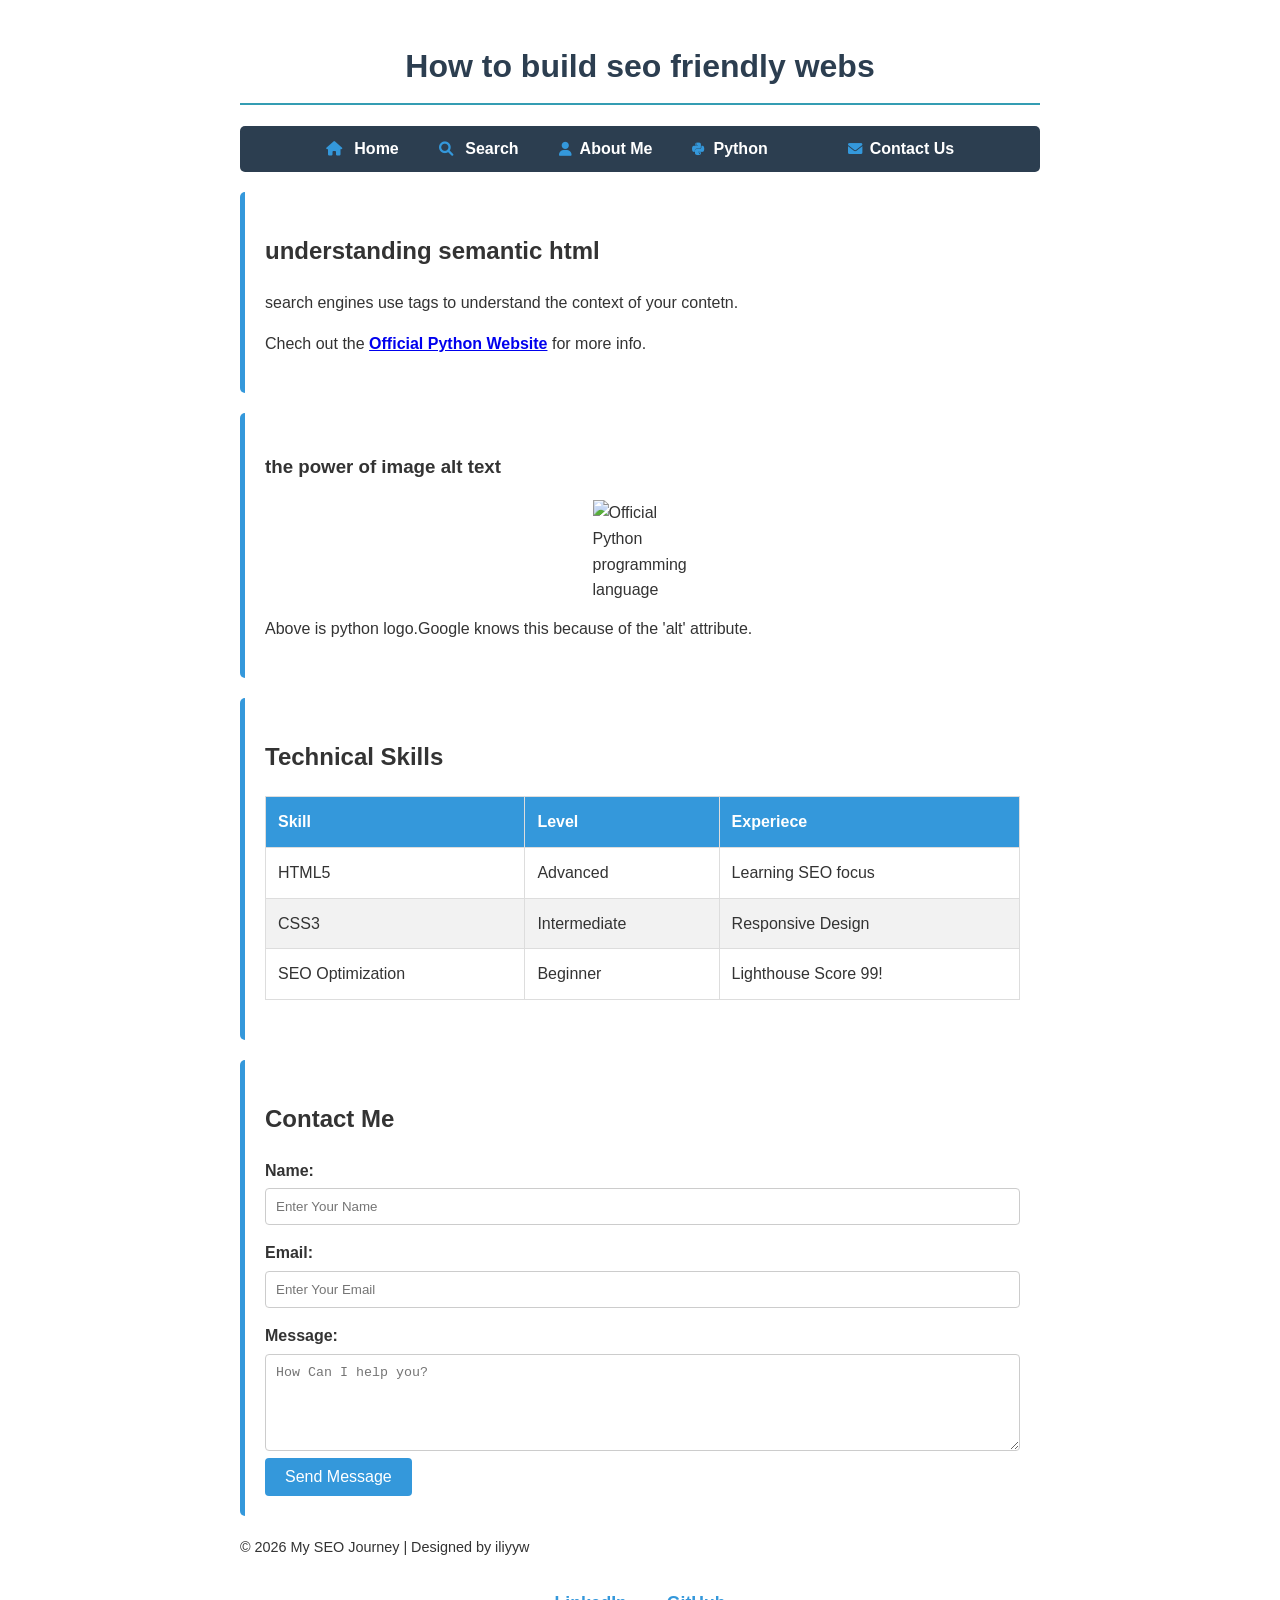
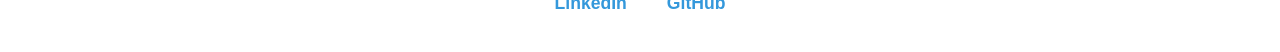
==== Index.html @ e2f65d90 "First commit" ====
<!DOCTYPE html>
<html lang="en">
<head>
    <meta charset="UTF-8">
    <meta name="Iliyyw's Professional SEO and Python Learning Project.Explore automation and web development.">
    <meta name="viewport"content="width=device-width,initial-scale=1.0">
    <title>Iliyyw | SEO Expert & Python Developer.</title>
    <meta name="description"content="Explore iliyyw's portfolio: A fusion of SEO expertise and Python automate.Learn how to optimize
    websites and automate technical tasks for better search rankings.">
<link rel="stylesheet" href="Style.css">
<link rel="stylesheet" href="https://cdnjs.cloudflare.com/ajax/libs/font-awesome/6.0.0/css/all.min.css">
<body>
    <header>
        <h1>How to build seo friendly webs</h1>
        <nav>
            <ul>
                <li><a href="Index.html"><i class="fas fa-home"></i> Home</a></li>
                <li><a href="search.html"><i class="fas fa-search"></i> Search</a></li>
                <li><a href="about.html"><i class="fas fa-user"></i>About Me</a></li>
                <li><a href="python.html"target="_blank"><i class="fab fa-python"></i>Python</a><li>
                <li><a href="contact.html"><i class="fas fa-envelope"></i>Contact Us</a></li>
            </ul>
        </nav>
    </header>

    <main>
        <section>
            <h2>understanding semantic html</h2>
            <p>search engines use tags to understand the context of your contetn.</p>
            <p>Chech out the <a href="https://www.python.org"target="_blank">Official Python Website</a> for more info.</p>
        </section>

        <article>
            <h3>the power of image alt text</h3>
            <img src="https://www.python.org/static/community_logos/python-logo-master-v3-TM.png" width="100" height="100"
            alt="Official Python programming language logo showing two snakes">
            <p>Above is python logo.Google knows this because of the 'alt' attribute.</p>
        </article>
        <section id="skills">
            <h2>Technical Skills</h2>
            <table>
                <thead>
                    <tr>
                        <th>Skill</th>
                        <th>Level</th>
                        <th>Experiece</th>
                    </tr>
                </thead>
                <tbody>
                    <tr>
                        <td>HTML5</td>
                        <td>Advanced</td>
                        <td>Learning SEO focus</td>
                    </tr>
                    <tr>
                        <td>CSS3</td>
                        <td>Intermediate</td>
                        <td>Responsive Design</td>
                    </tr>
                    <tr>
                        <td>SEO Optimization</td>
                        <td>Beginner</td>
                        <td>Lighthouse Score 99!</td>
                    </tr>
                </tbody>
            </table>
        </section>
    </main>


    <section id="contact">
        <h2>Contact Me</h2>
        <form>
            <div class="form-group">
                <label for="name">Name:</label>
                <input type="text" id="name" name="name" placeholder="Enter Your Name" required>
            </div>

            <div class="form-group">
                <label for="email">Email:</label>
                <input type="email" id="email" name="email" placeholder="Enter Your Email" required>
            </div>

            <div class="form-group">
                <label for="message">Message:</label>
                <textarea name="message" id="message" rows="5" placeholder="How Can I help you?"></textarea>
            </div>

            <button type="submit" class="btn-submit">Send Message</button>
        </form>
    </section>

    <footer>
        <div class="fooster-content">
            <p>&copy; 2026 My SEO Journey | Designed by iliyyw</p>
            <div class="social-links">
                <a href="#">LinkedIn</a>
                <a href="#">GitHub</a>
            </div>
        </div>
    </footer>
</body>
</html>
---- Style.css ----
body {
    font-family: Arial, Helvetica, sans-serif;
    line-height: 1.6;
    color: #333;
    max-width: 800px;
    margin: 0 auto;
    padding: 20px;
}
h1 {
    color: #2c3e50;
    text-align: center;
    border-bottom: 2px solid #349db3;
    padding-bottom: 10px;
}
section,article {
    background: #ffffff;
    margin: 20px 0;
    padding: 20px;
    border-left: 5px solid #3498db;
    border-radius: 5px;
    box-shadow: 0 4px 8px rgba(0,0,0,0,.1);
}
img {
    max-width: 100%;
    height: auto;
    display: block;
    margin: 0 auto;
}
a {
    color: #0000EE;
    text-decoration: underline ;
    font-weight: bold;
}
a:hover {
    color: #ff4500;
}
nav ul {
    list-style-type: none;
    padding: 0;
    margin: 20px 0;
    background-color: #2c3e50;
    display: flex;
    justify-content: center;
    border-radius: 5px;
}
nav li {
    padding: 10px 20px;
}
nav a {
    color: white !important;
    text-decoration: none;
    font-weight: bold;
}
nav li:hover {
    background-color: #3498db;
    transition: 0.3s;
    cursor: pointer;
}
fooster {
    background-color: #2c3e50;
    color: white;
    text-align: center;
    padding: 30px 0;
    margin-top: 50px;
}
.fooster-content {
    margin-bottom: 15px;
    font-size: 0.9rem;
}
.social-links a {
    color: #3498db !important;
    margin: 0 10px;
    text-decoration: none;
    font-size: 1.1rem;
}
.social-links a:hover {
    color: #ffffff !important;
    text-decoration: underline;
}
@media (max-width: 600px) {
    nav ul {
        flex-direction: column;
        align-items: center;
    }
    nav li {
        padding: 5px 0;
    }
    body {
        padding: 10px;
    }
    h1 {
        font-size: 1.5rem;
    }
}
.form-group {
    margin-top: 15px;
}
label {
    display: block;
    margin-bottom: 5px;
    font-weight: bold;
}
input, textarea {
    width: 100%;
    padding: 10px;
    border: 1px solid #ccc;
    border-radius: 4px;
    box-sizing: border-box;
}
.btn-submit {
    background-color: #3498db;
    color: white;
    padding: 10px 20px;
    border:  none;
    border-radius: 4px;
    cursor: pointer;
    font-size: 1rem;
}
.btn-submit:hover {
    background-color: #2980b9;
}
table {
    width: 100%;
    border-collapse: collapse;
    margin: 20px 0;
    background-color: white;
}
table th, table td {
    border: 1px solid #ddd;
    padding: 12px;
    text-align: left;
}
table th {
    background-color: #3498db;
    color: white;
}
table tr:nth-child(even) {
    background-color: #f2f2f2;
}
.btn-submit {
    transition: all 0.3s ease;
}
.btn-submit:hover {
    transform: translate(-3px);
    box-shadow: 0 5px 15px rgba(52,152,219,0.4);
}
table tr {
    transition : background-color 0.2s;
}
table tr:hover {
    background-color: #e1f5fe !important;
    cursor: default;
}
nav ul li a i {
    margin-right: 8px;
    color: #3498db;
    font-size: 0.9rem;
}
nav ul li a:hover i {
    color: #ffffff;
}
.search-container {
    height: 70vh;
    display: flex;
    flex-direction: column;
    justify-content: center;
    align-items: center;
    text-align: center;
}
.search-box input {
    padding: 15px;
    border: 2px solid #3498db;
    border-radius: 25px 0 0 25px;
    outline: none;
    font-size: 1.1rem;
}
.search-box button {
    padding: 15px 25px;
    background: #3498db;
    border: none;
    color: white;
    border-radius: 0 25px 25px 0;
    cursor: pointer;
}
.about-container {
    padding: 50px 20px;
    max-width: 900px;
    margin: 0 auto;
}
.highlight {
    color: #3498db;
    border-bottom: 2px solid #3498db;
}
.stats {
    display: flex;
    gap: 20px;
    margin-top: 40px;
    justify-content: center;
}
.stat-box {
    background: #f4f7f6;
    padding: 20px;
    border-radius: 10px;
    text-align: center;
    flex: 1;
    border-top: 4px solid #3498db;
    transition: transform 0.3s ease;
}
.stat-box:hover {
    transform: scale(1.05);
}
.stat-box h3 {
    font-size: 2.5rem;
    color: #2c3e50;
    margin-top: 5px;
}
.python-container {
    padding: 40px;
    max-width: 800px;
    margin: 0 auto;
}
.python-header {
    text-align: center;
    margin-bottom: 50px;
    color: #2c3e50;
}
.python-header i {
    color: #3776ab;
    margin-bottom: 15px;
}
.code-wrapper {
    background-color: #282c34;
    color: #abb2bf;
    padding: 20px;
    border-radius: 8px;
    overflow-x: auto;
    box-shadow: inset 0 0 10px rgba(0,0,0,0.5);
    font-family: 'Courier New', Courier, monospace;
}
pre {
    margin: 0;
}
code {
    font-size: 1rem;
    line-height: 1.5;
}
.contact-container {
    text-align: center;
    padding: 60px 20px
}
.social-links {
    display: flex;
    justify-content: center;
    gap: 20px;
    margin-top: 30px;
    flex-wrap: wrap;
}
.social-card {
    background: #ffffff;
    border: 2px solid #3498db;
    padding: 20px 40px;
    border-radius: 15px;
    text-decoration: none;
    color: #2c3e50;
    transition: all 0.3s ease;
    display: flex;
    flex-direction: column;
    align-items: center;
}
.social-card i {
    font-size: 2rem;
    color: #3498db;
    margin-bottom: 10px;
}
.social-card:hover {
    background: #3498db;
    color: white;
    transform: translateY(-5px);
}
.social-card:hover i {
    color: white;
}
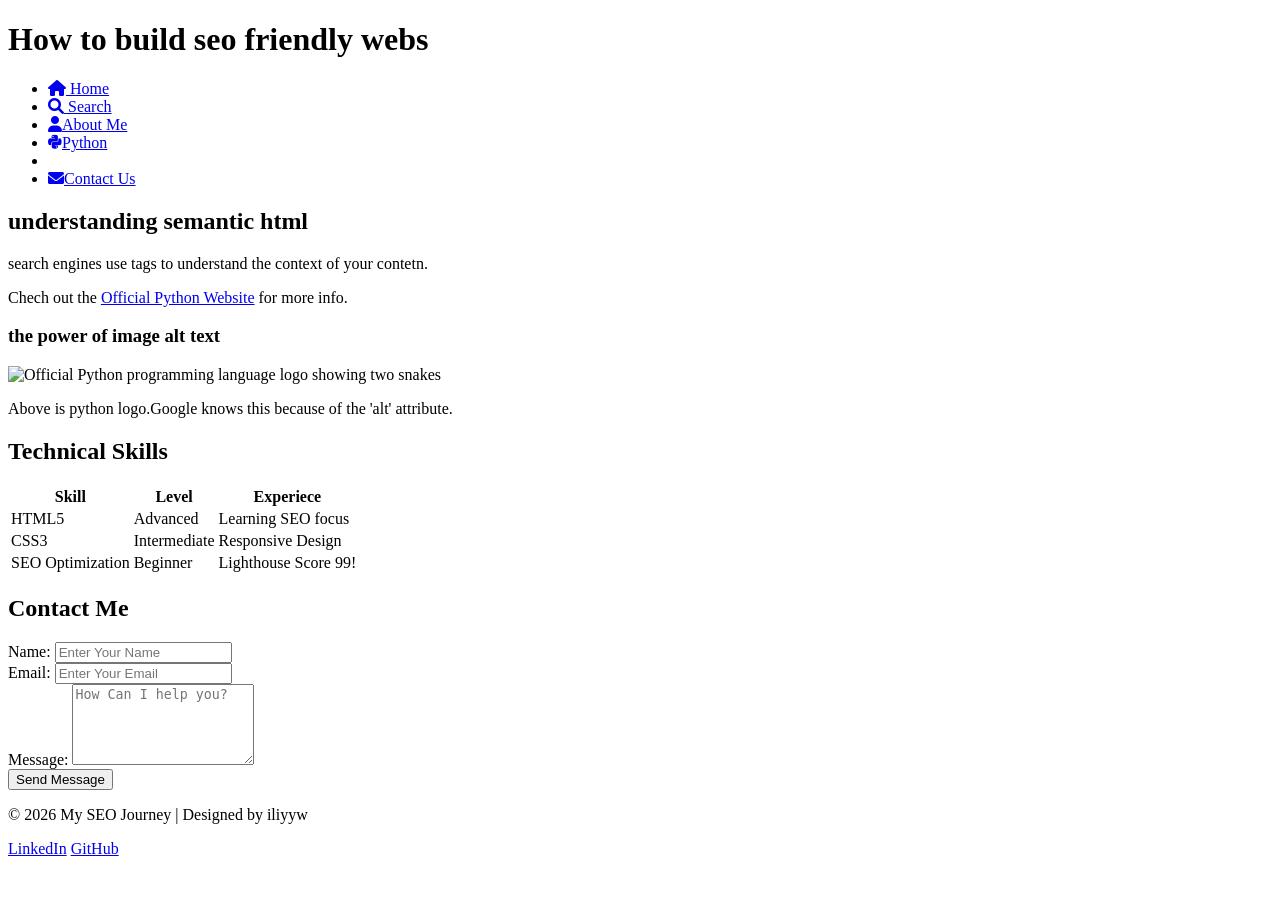
==== commit 2d28c705: "commit rename css file" ====
--- a/Index.html
+++ b/Index.html
@@ -7,7 +7,7 @@
     <title>Iliyyw | SEO Expert & Python Developer.</title>
     <meta name="description"content="Explore iliyyw's portfolio: A fusion of SEO expertise and Python automate.Learn how to optimize
     websites and automate technical tasks for better search rankings.">
-<link rel="stylesheet" href="Style.css">
+<link rel="stylesheet" href="style.css">
 <link rel="stylesheet" href="https://cdnjs.cloudflare.com/ajax/libs/font-awesome/6.0.0/css/all.min.css">
 <body>
     <header>
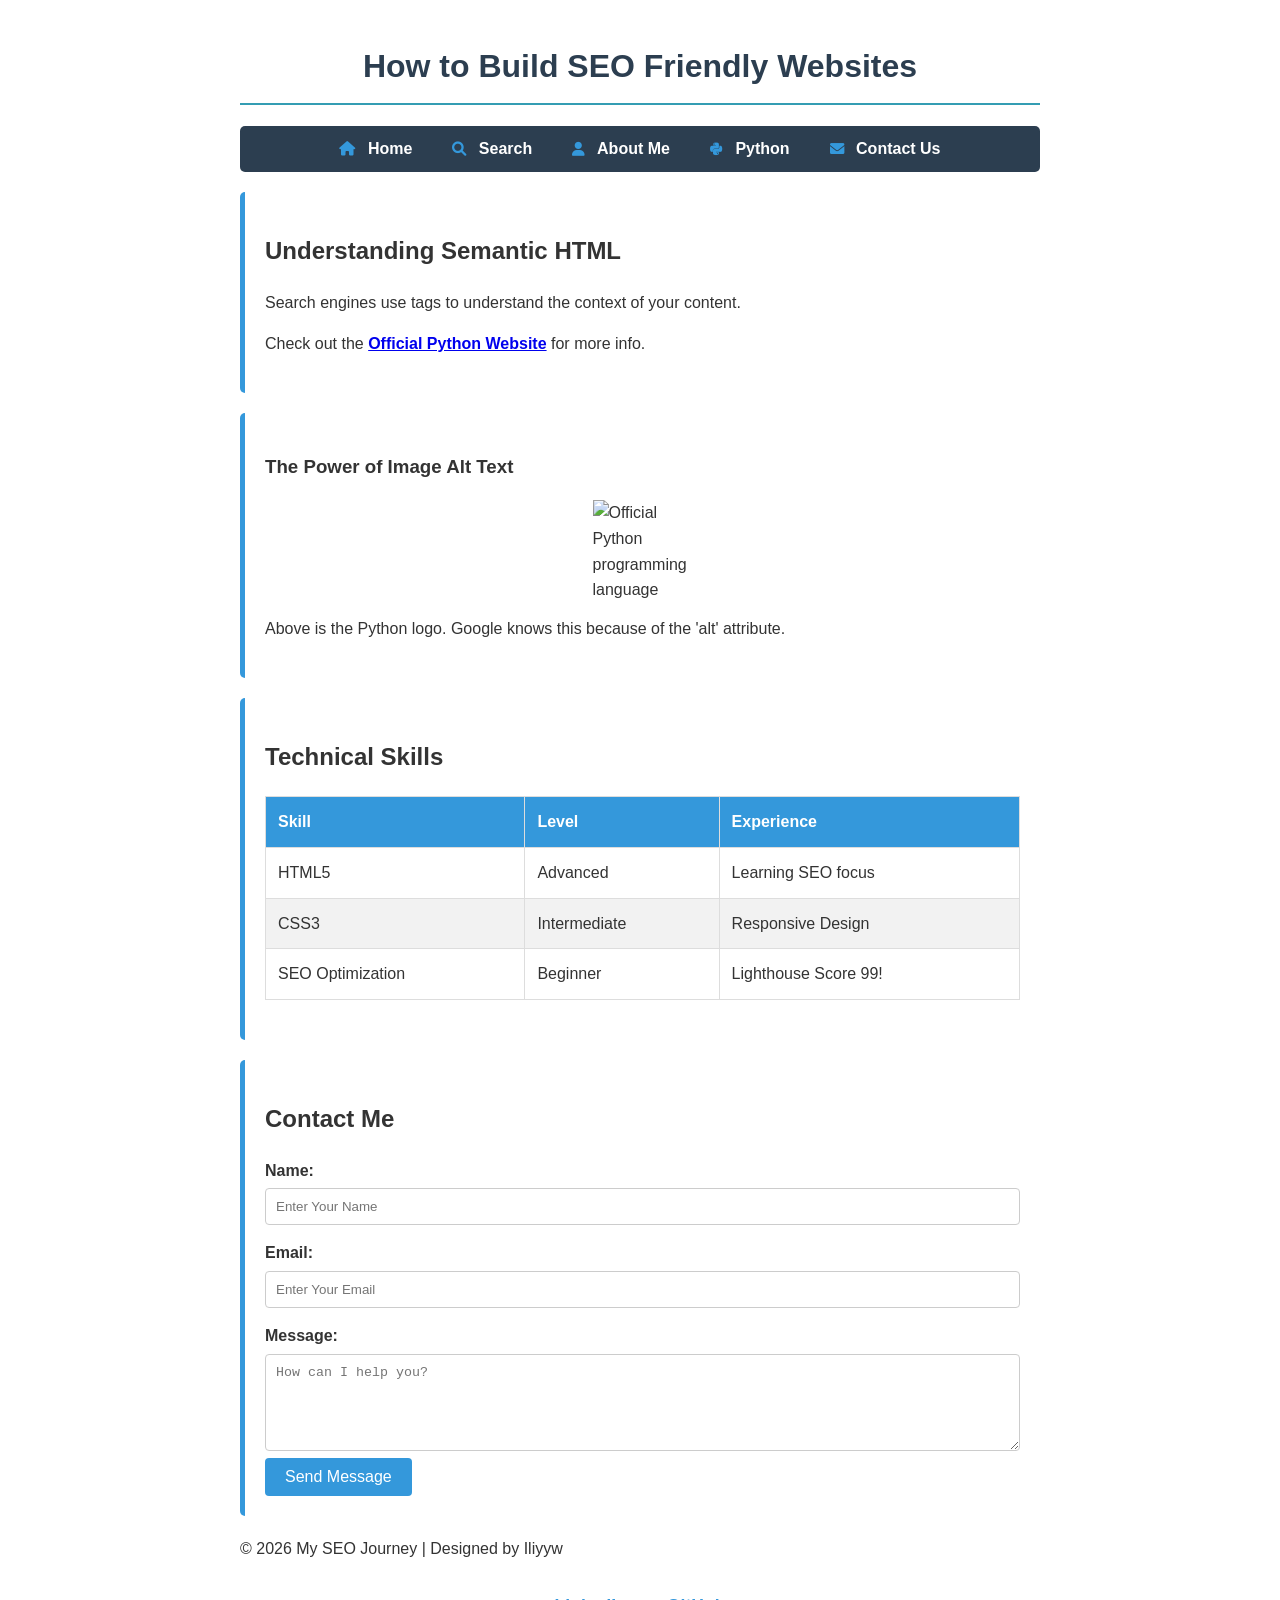
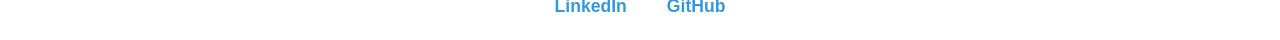
==== commit 8139b84a: "update html and css via vs code" ====
--- a/Index.html
+++ b/Index.html
@@ -2,40 +2,42 @@
 <html lang="en">
 <head>
     <meta charset="UTF-8">
-    <meta name="Iliyyw's Professional SEO and Python Learning Project.Explore automation and web development.">
-    <meta name="viewport"content="width=device-width,initial-scale=1.0">
-    <title>Iliyyw | SEO Expert & Python Developer.</title>
-    <meta name="description"content="Explore iliyyw's portfolio: A fusion of SEO expertise and Python automate.Learn how to optimize
-    websites and automate technical tasks for better search rankings.">
-<link rel="stylesheet" href="style.css">
-<link rel="stylesheet" href="https://cdnjs.cloudflare.com/ajax/libs/font-awesome/6.0.0/css/all.min.css">
+    <meta name="viewport" content="width=device-width, initial-scale=1.0">
+    <title>Iliyyw | SEO Expert & Python Developer</title>
+    <meta name="description" content="Explore Iliyyw's portfolio: A fusion of SEO expertise and Python automation. Learn how to optimize websites and automate technical tasks for better search rankings.">
+    <link rel="stylesheet" href="style.css">
+    <link rel="stylesheet" href="https://cdnjs.cloudflare.com/ajax/libs/font-awesome/6.0.0/css/all.min.css">
+</head>
 <body>
+
     <header>
-        <h1>How to build seo friendly webs</h1>
+        <div class="logo">
+            <h1>How to Build SEO Friendly Websites</h1>
+        </div>
         <nav>
             <ul>
-                <li><a href="Index.html"><i class="fas fa-home"></i> Home</a></li>
+                <li><a href="index.html"><i class="fas fa-home"></i> Home</a></li>
                 <li><a href="search.html"><i class="fas fa-search"></i> Search</a></li>
-                <li><a href="about.html"><i class="fas fa-user"></i>About Me</a></li>
-                <li><a href="python.html"target="_blank"><i class="fab fa-python"></i>Python</a><li>
-                <li><a href="contact.html"><i class="fas fa-envelope"></i>Contact Us</a></li>
+                <li><a href="about.html"><i class="fas fa-user"></i> About Me</a></li>
+                <li><a href="python.html" target="_blank"><i class="fab fa-python"></i> Python</a></li>
+                <li><a href="contact.html"><i class="fas fa-envelope"></i> Contact Us</a></li>
             </ul>
         </nav>
     </header>
 
     <main>
-        <section>
-            <h2>understanding semantic html</h2>
-            <p>search engines use tags to understand the context of your contetn.</p>
-            <p>Chech out the <a href="https://www.python.org"target="_blank">Official Python Website</a> for more info.</p>
+        <section class="hero">
+            <h2>Understanding Semantic HTML</h2>
+            <p>Search engines use tags to understand the context of your content.</p>
+            <p>Check out the <a href="https://www.python.org" target="_blank">Official Python Website</a> for more info.</p>
         </section>
 
-        <article>
-            <h3>the power of image alt text</h3>
-            <img src="https://www.python.org/static/community_logos/python-logo-master-v3-TM.png" width="100" height="100"
-            alt="Official Python programming language logo showing two snakes">
-            <p>Above is python logo.Google knows this because of the 'alt' attribute.</p>
+        <article class="post">
+            <h3>The Power of Image Alt Text</h3>
+            <img src="https://www.python.org/static/community_logos/python-logo-master-v3-TM.png" width="100" height="100" alt="Official Python programming language logo showing two snakes">
+            <p>Above is the Python logo. Google knows this because of the 'alt' attribute.</p>
         </article>
+
         <section id="skills">
             <h2>Technical Skills</h2>
             <table>
@@ -43,7 +45,7 @@
                     <tr>
                         <th>Skill</th>
                         <th>Level</th>
-                        <th>Experiece</th>
+                        <th>Experience</th>
                     </tr>
                 </thead>
                 <tbody>
@@ -65,39 +67,39 @@
                 </tbody>
             </table>
         </section>
+
+        <section id="contact">
+            <h2>Contact Me</h2>
+            <form>
+                <div class="form-group">
+                    <label for="name">Name:</label>
+                    <input type="text" id="name" name="name" placeholder="Enter Your Name" required>
+                </div>
+
+                <div class="form-group">
+                    <label for="email">Email:</label>
+                    <input type="email" id="email" name="email" placeholder="Enter Your Email" required>
+                </div>
+
+                <div class="form-group">
+                    <label for="message">Message:</label>
+                    <textarea name="message" id="message" rows="5" placeholder="How can I help you?"></textarea>
+                </div>
+
+                <button type="submit" class="btn-submit">Send Message</button>
+            </form>
+        </section>
     </main>
 
-
-    <section id="contact">
-        <h2>Contact Me</h2>
-        <form>
-            <div class="form-group">
-                <label for="name">Name:</label>
-                <input type="text" id="name" name="name" placeholder="Enter Your Name" required>
-            </div>
-
-            <div class="form-group">
-                <label for="email">Email:</label>
-                <input type="email" id="email" name="email" placeholder="Enter Your Email" required>
-            </div>
-
-            <div class="form-group">
-                <label for="message">Message:</label>
-                <textarea name="message" id="message" rows="5" placeholder="How Can I help you?"></textarea>
-            </div>
-
-            <button type="submit" class="btn-submit">Send Message</button>
-        </form>
-    </section>
-
     <footer>
-        <div class="fooster-content">
-            <p>&copy; 2026 My SEO Journey | Designed by iliyyw</p>
+        <div class="footer-content">
+            <p>&copy; 2026 My SEO Journey | Designed by Iliyyw</p>
             <div class="social-links">
                 <a href="#">LinkedIn</a>
                 <a href="#">GitHub</a>
             </div>
         </div>
     </footer>
+
 </body>
 </html>
--- a/style.css
+++ b/style.css
@@ -0,0 +1,282 @@
+body {
+    font-family: Arial, Helvetica, sans-serif;
+    line-height: 1.6;
+    color: #333;
+    max-width: 800px;
+    margin: 0 auto;
+    padding: 20px;
+}
+h1 {
+    color: #2c3e50;
+    text-align: center;
+    border-bottom: 2px solid #349db3;
+    padding-bottom: 10px;
+}
+section,article {
+    background: #ffffff;
+    margin: 20px 0;
+    padding: 20px;
+    border-left: 5px solid #3498db;
+    border-radius: 5px;
+    box-shadow: 0 4px 8px rgba(0,0,0,0,.1);
+}
+img {
+    max-width: 100%;
+    height: auto;
+    display: block;
+    margin: 0 auto;
+}
+a {
+    color: #0000EE;
+    text-decoration: underline ;
+    font-weight: bold;
+}
+a:hover {
+    color: #ff4500;
+}
+nav ul {
+    list-style-type: none;
+    padding: 0;
+    margin: 20px 0;
+    background-color: #2c3e50;
+    display: flex;
+    justify-content: center;
+    border-radius: 5px;
+}
+nav li {
+    padding: 10px 20px;
+}
+nav a {
+    color: white !important;
+    text-decoration: none;
+    font-weight: bold;
+}
+nav li:hover {
+    background-color: #3498db;
+    transition: 0.3s;
+    cursor: pointer;
+}
+fooster {
+    background-color: #2c3e50;
+    color: white;
+    text-align: center;
+    padding: 30px 0;
+    margin-top: 50px;
+}
+.fooster-content {
+    margin-bottom: 15px;
+    font-size: 0.9rem;
+}
+.social-links a {
+    color: #3498db !important;
+    margin: 0 10px;
+    text-decoration: none;
+    font-size: 1.1rem;
+}
+.social-links a:hover {
+    color: #ffffff !important;
+    text-decoration: underline;
+}
+@media (max-width: 600px) {
+    nav ul {
+        flex-direction: column;
+        align-items: center;
+    }
+    nav li {
+        padding: 5px 0;
+    }
+    body {
+        padding: 10px;
+    }
+    h1 {
+        font-size: 1.5rem;
+    }
+}
+.form-group {
+    margin-top: 15px;
+}
+label {
+    display: block;
+    margin-bottom: 5px;
+    font-weight: bold;
+}
+input, textarea {
+    width: 100%;
+    padding: 10px;
+    border: 1px solid #ccc;
+    border-radius: 4px;
+    box-sizing: border-box;
+}
+.btn-submit {
+    background-color: #3498db;
+    color: white;
+    padding: 10px 20px;
+    border:  none;
+    border-radius: 4px;
+    cursor: pointer;
+    font-size: 1rem;
+}
+.btn-submit:hover {
+    background-color: #2980b9;
+}
+table {
+    width: 100%;
+    border-collapse: collapse;
+    margin: 20px 0;
+    background-color: white;
+}
+table th, table td {
+    border: 1px solid #ddd;
+    padding: 12px;
+    text-align: left;
+}
+table th {
+    background-color: #3498db;
+    color: white;
+}
+table tr:nth-child(even) {
+    background-color: #f2f2f2;
+}
+.btn-submit {
+    transition: all 0.3s ease;
+}
+.btn-submit:hover {
+    transform: translate(-3px);
+    box-shadow: 0 5px 15px rgba(52,152,219,0.4);
+}
+table tr {
+    transition : background-color 0.2s;
+}
+table tr:hover {
+    background-color: #e1f5fe !important;
+    cursor: default;
+}
+nav ul li a i {
+    margin-right: 8px;
+    color: #3498db;
+    font-size: 0.9rem;
+}
+nav ul li a:hover i {
+    color: #ffffff;
+}
+.search-container {
+    height: 70vh;
+    display: flex;
+    flex-direction: column;
+    justify-content: center;
+    align-items: center;
+    text-align: center;
+}
+.search-box input {
+    padding: 15px;
+    border: 2px solid #3498db;
+    border-radius: 25px 0 0 25px;
+    outline: none;
+    font-size: 1.1rem;
+}
+.search-box button {
+    padding: 15px 25px;
+    background: #3498db;
+    border: none;
+    color: white;
+    border-radius: 0 25px 25px 0;
+    cursor: pointer;
+}
+.about-container {
+    padding: 50px 20px;
+    max-width: 900px;
+    margin: 0 auto;
+}
+.highlight {
+    color: #3498db;
+    border-bottom: 2px solid #3498db;
+}
+.stats {
+    display: flex;
+    gap: 20px;
+    margin-top: 40px;
+    justify-content: center;
+}
+.stat-box {
+    background: #f4f7f6;
+    padding: 20px;
+    border-radius: 10px;
+    text-align: center;
+    flex: 1;
+    border-top: 4px solid #3498db;
+    transition: transform 0.3s ease;
+}
+.stat-box:hover {
+    transform: scale(1.05);
+}
+.stat-box h3 {
+    font-size: 2.5rem;
+    color: #2c3e50;
+    margin-top: 5px;
+}
+.python-container {
+    padding: 40px;
+    max-width: 800px;
+    margin: 0 auto;
+}
+.python-header {
+    text-align: center;
+    margin-bottom: 50px;
+    color: #2c3e50;
+}
+.python-header i {
+    color: #3776ab;
+    margin-bottom: 15px;
+}
+.code-wrapper {
+    background-color: #282c34;
+    color: #abb2bf;
+    padding: 20px;
+    border-radius: 8px;
+    overflow-x: auto;
+    box-shadow: inset 0 0 10px rgba(0,0,0,0.5);
+    font-family: 'Courier New', Courier, monospace;
+}
+pre {
+    margin: 0;
+}
+code {
+    font-size: 1rem;
+    line-height: 1.5;
+}
+.contact-container {
+    text-align: center;
+    padding: 60px 20px
+}
+.social-links {
+    display: flex;
+    justify-content: center;
+    gap: 20px;
+    margin-top: 30px;
+    flex-wrap: wrap;
+}
+.social-card {
+    background: #ffffff;
+    border: 2px solid #3498db;
+    padding: 20px 40px;
+    border-radius: 15px;
+    text-decoration: none;
+    color: #2c3e50;
+    transition: all 0.3s ease;
+    display: flex;
+    flex-direction: column;
+    align-items: center;
+}
+.social-card i {
+    font-size: 2rem;
+    color: #3498db;
+    margin-bottom: 10px;
+}
+.social-card:hover {
+    background: #3498db;
+    color: white;
+    transform: translateY(-5px);
+}
+.social-card:hover i {
+    color: white;
+}
